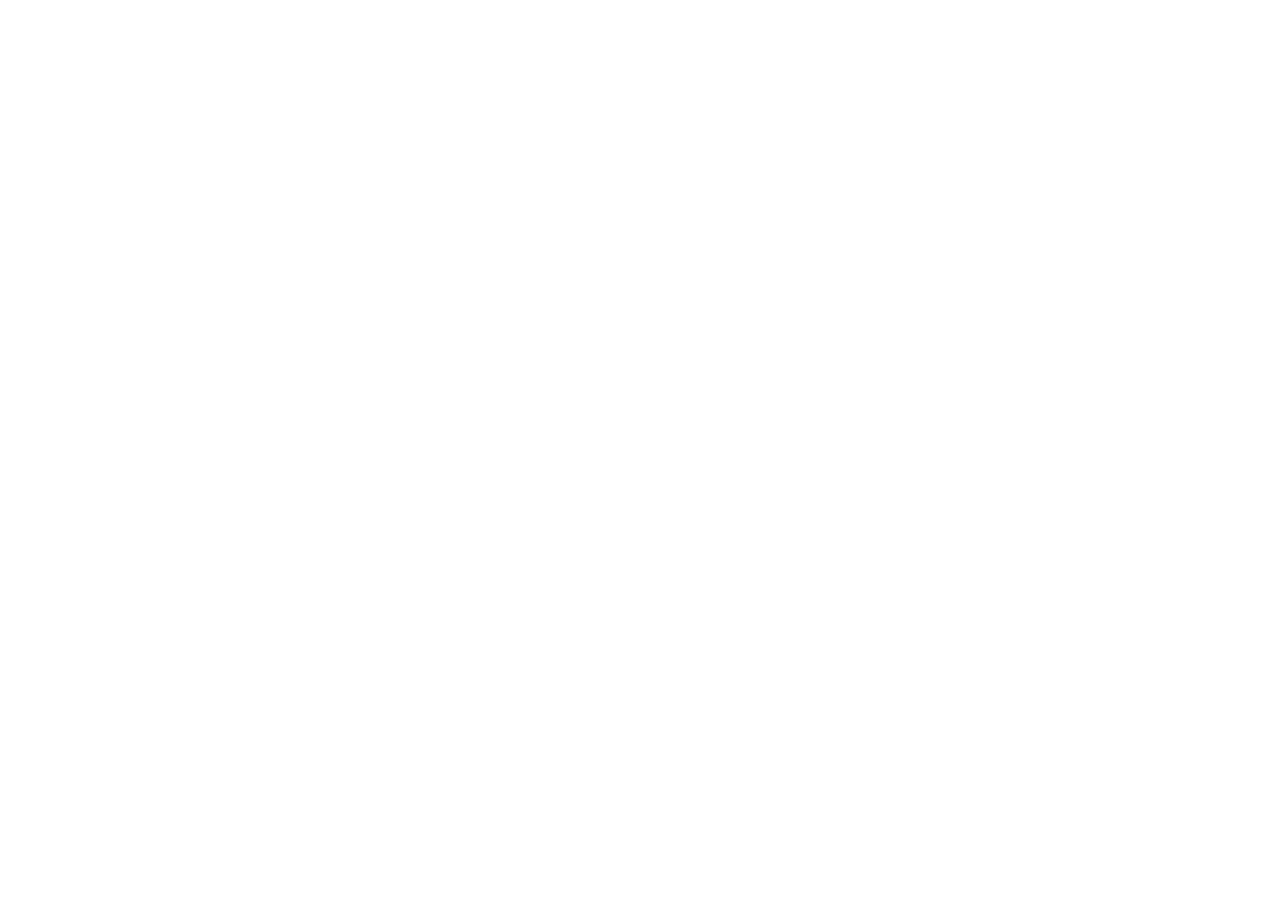
==== Week_1/index.html @ e58af4de "file structure setup" ====
<!DOCTYPE html>
<html lang="en">
<head>
  <meta charset="UTF-8">
  <meta http-equiv="X-UA-Compatible" content="IE=edge">
  <meta name="viewport" content="width=device-width, initial-scale=1.0">
  <title>Week 1 - Blakio Bootcamp</title>
  <link rel="stylesheet" href="style.css">
</head>
<body>

  
  <script src="app.js"></script>
</body>

</html>
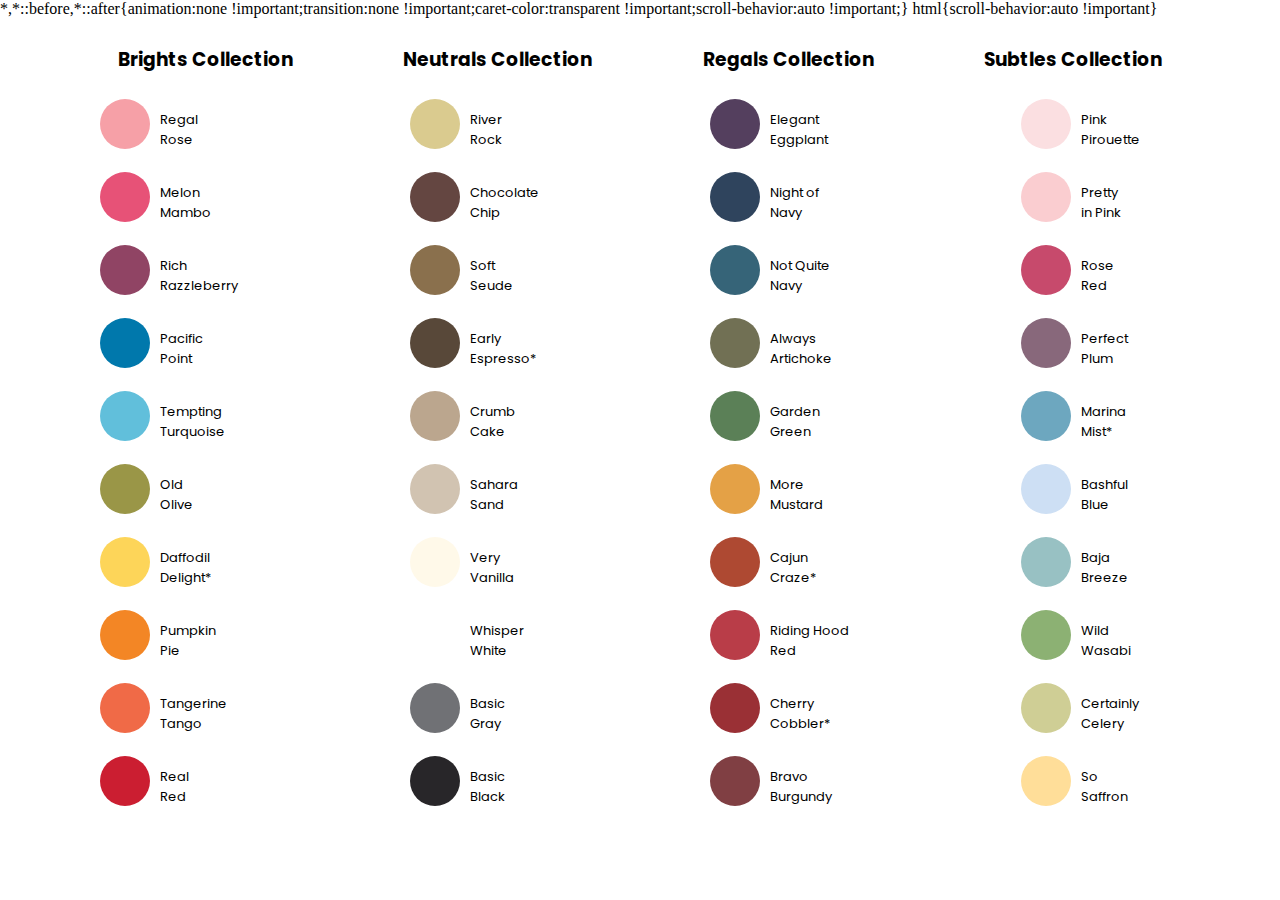
==== commit 2a6522c1: "finished, ready for display during class" ====
--- a/Week_1/index.html
+++ b/Week_1/index.html
@@ -4,12 +4,397 @@
   <meta charset="UTF-8">
   <meta http-equiv="X-UA-Compatible" content="IE=edge">
   <meta name="viewport" content="width=device-width, initial-scale=1.0">
-  <title>Week 1 - Blakio Bootcamp</title>
-  <link rel="stylesheet" href="style.css">
+  <link rel="preconnect" href="https://fonts.googleapis.com">
+<link rel="preconnect" href="https://fonts.gstatic.com" crossorigin>
+<link href="https://fonts.googleapis.com/css2?family=Poppins:wght@300&display=swap" rel="stylesheet">
+  <link rel="stylesheet" href="style.css">  
 </head>
 <body>
-
-  
+ <div id="main">
+  <div id="headers">
+    <h3>Brights Collection</h3>
+    <h3>Neutrals Collection</h3>
+    <h3>Regals Collection</h3>
+    <h3>Subtles Collection</h3>    
+  </div>
+  <div id="colorbox">
+      <ul class="color-column">
+        <li>
+          <div class="colorslist">
+            <span class="color-dot" style="background-color:#f6a0a7">
+            </span>
+            <p class="color-name">
+              Regal<br>Rose
+            </p>
+          </div>
+        </li>
+        <li>
+          <div class="colorslist">
+            <span class="color-dot" style="background-color:#e75277">
+            </span>
+            <p class="color-name">
+              Melon<br>Mambo
+            </p>
+          </div>
+        </li>
+        <li>
+          <div class="colorslist">
+            <span class="color-dot"
+            style="background-color:#904464">
+            </span>
+            <p class="color-name">
+              Rich<br>Razzleberry
+            </p>
+          </div>
+        </li>
+        <li>
+          <div class="colorslist">
+            <span class="color-dot" style="background-color:#0078ac">
+            </span>
+            <p class="color-name">
+              Pacific<br>Point
+            </p>
+          </div>
+        </li>
+        <li>
+          <div class="colorslist">
+            <span class="color-dot" style="background-color:#61bfdb">
+            </span>
+            <p class="color-name">
+              Tempting<br>Turquoise
+            </p>
+          </div>
+        </li>
+        <li>
+          <div class="colorslist">
+            <span class="color-dot" style="background-color:#9a9647">
+            </span>
+            <p class="color-name">
+              Old<br>Olive
+            </p>
+          </div>
+        </li>
+        <li>
+          <div class="colorslist">
+            <span class="color-dot"
+            style="background-color:#fdd559">
+            </span>
+            <p class="color-name">
+              Daffodil<br>Delight*
+            </p>
+          </div>
+        </li>
+        <li>
+          <div class="colorslist">
+            <span class="color-dot"
+            style="background-color:#f38625">
+            </span>
+            <p class="color-name">
+              Pumpkin<br>Pie
+            </p>
+          </div>
+        </li>
+        <li>
+          <div class="colorslist">
+            <span class="color-dot"
+            style="background-color:#f06a47">
+            </span>
+            <p class="color-name">
+              Tangerine<br>Tango
+            </p>
+          </div>
+        </li>
+        <li>
+          <div class="colorslist">
+            <span class="color-dot"
+            style="background-color:#cb1e31">
+            </span>
+            <p class="color-name">
+              Real<br>Red
+            </p>
+          </div>
+        </li>
+      </ul>
+      <ul class="color-column">
+        <li>
+          <div class="colorslist">
+            <span class="color-dot"
+            style="background-color:#dacb8f">
+            </span>
+            <p class="color-name">
+              River<br>Rock
+            </p>
+          </div>
+        </li><li>
+          <div class="colorslist">
+            <span class="color-dot" style="background-color:#644641">
+            </span>
+            <p class="color-name">
+              Chocolate<br>Chip
+            </p>
+          </div>
+        </li><li>
+          <div class="colorslist">
+            <span class="color-dot"
+            style="background-color:#8a704d">
+            </span>
+            <p class="color-name">
+              Soft<br>Seude
+            </p>
+          </div>
+        </li><li>
+          <div class="colorslist">
+            <span class="color-dot"
+            style="background-color:#584839">
+            </span>
+            <p class="color-name">
+              Early<br>Espresso*
+            </p>
+          </div>
+        </li><li>
+          <div class="colorslist">
+            <span class="color-dot"
+            style="background-color:#bba68e">
+            </span>
+            <p class="color-name">
+              Crumb<br>Cake
+            </p>
+          </div>
+        </li><li>
+          <div class="colorslist">
+            <span class="color-dot"
+            style="background-color:#d1c3b1">
+            </span>
+            <p class="color-name">
+              Sahara<br>Sand
+            </p>
+          </div>
+        </li><li>
+          <div class="colorslist">
+            <span class="color-dot"
+            style="background-color:#fff9e9">
+            </span>
+            <p class="color-name">
+              Very<br>Vanilla
+            </p>
+          </div>
+        </li><li>
+          <div class="colorslist">
+            <span class="color-dot"
+            style="background-color:#ffffff">
+            </span>
+            <p class="color-name">
+              Whisper<br>White
+            </p>
+          </div>
+        </li><li>
+          <div class="colorslist">
+            <span class="color-dot"
+            style="background-color:#707175">
+            </span>
+            <p class="color-name">
+              Basic<br>Gray
+            </p>
+          </div>
+        </li><li>
+          <div class="colorslist">
+            <span class="color-dot"
+            style="background-color:#282629">
+            </span>
+            <p class="color-name">
+              Basic<br>Black
+            </p>
+          </div>
+        </li>
+      </ul>
+      <ul class="color-column">
+        <li>
+          <div class="colorslist">
+            <span class="color-dot"
+            style="background-color:#543f5e">
+            </span>
+            <p class="color-name">
+              Elegant<br>Eggplant
+            </p>
+          </div>
+        </li><li>
+          <div class="colorslist">
+            <span class="color-dot"
+            style="background-color:#2f445d">
+            </span>
+            <p class="color-name">
+              Night of<br>Navy
+            </p>
+          </div>
+        </li><li>
+          <div class="colorslist">
+            <span class="color-dot"
+            style="background-color:#366478">
+            </span>
+            <p class="color-name">
+              Not Quite<br>Navy
+            </p>
+          </div>
+        </li><li>
+          <div class="colorslist">
+            <span class="color-dot"
+            style="background-color:#717054">
+            </span>
+            <p class="color-name">
+              Always<br>Artichoke
+            </p>
+          </div>
+        </li><li>
+          <div class="colorslist">
+            <span class="color-dot"
+            style="background-color:#5b8057">
+            </span>
+            <p class="color-name">
+              Garden<br>Green
+            </p>
+          </div>
+        </li><li>
+          <div class="colorslist">
+            <span class="color-dot"
+            style="background-color:#e4a146">
+            </span>
+            <p class="color-name">
+              More<br>Mustard
+            </p>
+          </div>
+        </li><li>
+          <div class="colorslist">
+            <span class="color-dot"
+            style="background-color:#ae4932">
+            </span>
+            <p class="color-name">
+              Cajun<br>Craze*
+            </p>
+          </div>
+        </li><li>
+          <div class="colorslist">
+            <span class="color-dot"
+            style="background-color:#b93d48">
+            </span>
+            <p class="color-name">
+              Riding Hood<br>Red
+            </p>
+          </div>
+        </li><li>
+          <div class="colorslist">
+            <span class="color-dot"
+            style="background-color:#9a3035">
+            </span>
+            <p class="color-name">
+              Cherry<br>Cobbler*
+            </p>
+          </div>
+        </li><li>
+          <div class="colorslist">
+            <span class="color-dot"
+            style="background-color:#803f43">
+            </span>
+            <p class="color-name">
+              Bravo<br>Burgundy
+            </p>
+          </div>
+        </li>
+      </ul>
+      <ul class="color-column">
+        <li>
+          <div class="colorslist">
+            <span class="color-dot"
+            style="background-color:#fbdfe1">
+            </span>
+            <p class="color-name">
+              Pink<br>Pirouette
+            </p>
+          </div>
+        </li><li>
+          <div class="colorslist">
+            <span class="color-dot"
+            style="background-color:#facdd0">
+            </span>
+            <p class="color-name">
+              Pretty<br>in Pink
+            </p>
+          </div>
+        </li><li>
+          <div class="colorslist">
+            <span class="color-dot"
+            style="background-color:#c74a6c">
+            </span>
+            <p class="color-name">
+              Rose<br>Red
+            </p>
+          </div>
+        </li><li>
+          <div class="colorslist">
+            <span class="color-dot" style="background-color:#88687b">
+            </span>
+            <p class="color-name">
+              Perfect<br>Plum
+            </p>
+          </div>
+        </li><li>
+          <div class="colorslist">
+            <span class="color-dot"
+            style="background-color:#6da7bf">
+            </span>
+            <p class="color-name">
+              Marina<br>Mist*
+            </p>
+          </div>
+        </li><li>
+          <div class="colorslist">
+            <span class="color-dot"
+            style="background-color:#cddff4">
+            </span>
+            <p class="color-name">
+              Bashful<br>Blue
+            </p>
+          </div>
+        </li><li>
+          <div class="colorslist">
+            <span class="color-dot"
+            style="background-color:#98c1c3">
+            </span>
+            <p class="color-name">
+              Baja<br>Breeze
+            </p>
+          </div>
+        </li><li>
+          <div class="colorslist">
+            <span class="color-dot"
+            style="background-color:#8cb173">
+            </span>
+            <p class="color-name">
+              Wild<br>Wasabi
+            </p>
+          </div>
+        </li><li>
+          <div class="colorslist">
+            <span class="color-dot"
+            style="background-color:#cfce95">
+            </span>
+            <p class="color-name">
+              Certainly<br>Celery
+            </p>
+          </div>
+        </li><li>
+          <div class="colorslist">
+            <span class="color-dot" style="background-color:#ffde99">
+            </span>
+            <p class="color-name">
+              So<br>Saffron
+            </p>
+          </div>
+        </li>
+      </ul>
+    </div>
+   
+  </div> 
+ </div>
   <script src="app.js"></script>
 </body>
 
--- a/Week_1/style.css
+++ b/Week_1/style.css
@@ -0,0 +1,59 @@
+@import url('https://fonts.googleapis.com/css2?family=Poppins:wght@300&display=swap');
+
+@import url('https://fonts.googleapis.com/css2?family=Poppins:wght@200&display=swap');
+
+* {
+  display: block;
+}
+
+#main {
+  display: block;
+}
+
+#headers {
+  display: flex;
+  flex-wrap: nowrap;
+  justify-content: space-evenly;
+  align-items: center;
+  font-family: 'Poppins', sans-serif;
+}
+
+#colorbox {
+  display: flex;
+  flex-wrap: nowrap;
+  align-items: center;
+  justify-content: space-evenly;
+}
+
+#colors-sections {
+  display: flex;
+  flex-wrap: nowrap;
+}
+
+
+.color-column {
+  display: flex;
+  flex-direction: column;
+  flex-wrap: nowrap;
+  margin: 3px 70px 3px 0px;
+}
+
+.colorslist {
+ display: flex;
+ padding: 2px 10px 5px 0px;
+ flex-wrap: nowrap;
+}
+
+.color-dot {
+  height: 50px;
+  width: 50px;
+  background-color: #b2b;
+  border-radius: 50%;
+  display: inline-block;
+  margin: 2px 10px 0px 0px
+}
+
+.color-name {
+  font-family: 'Poppins', sans-serif;
+  font-size: small;
+}